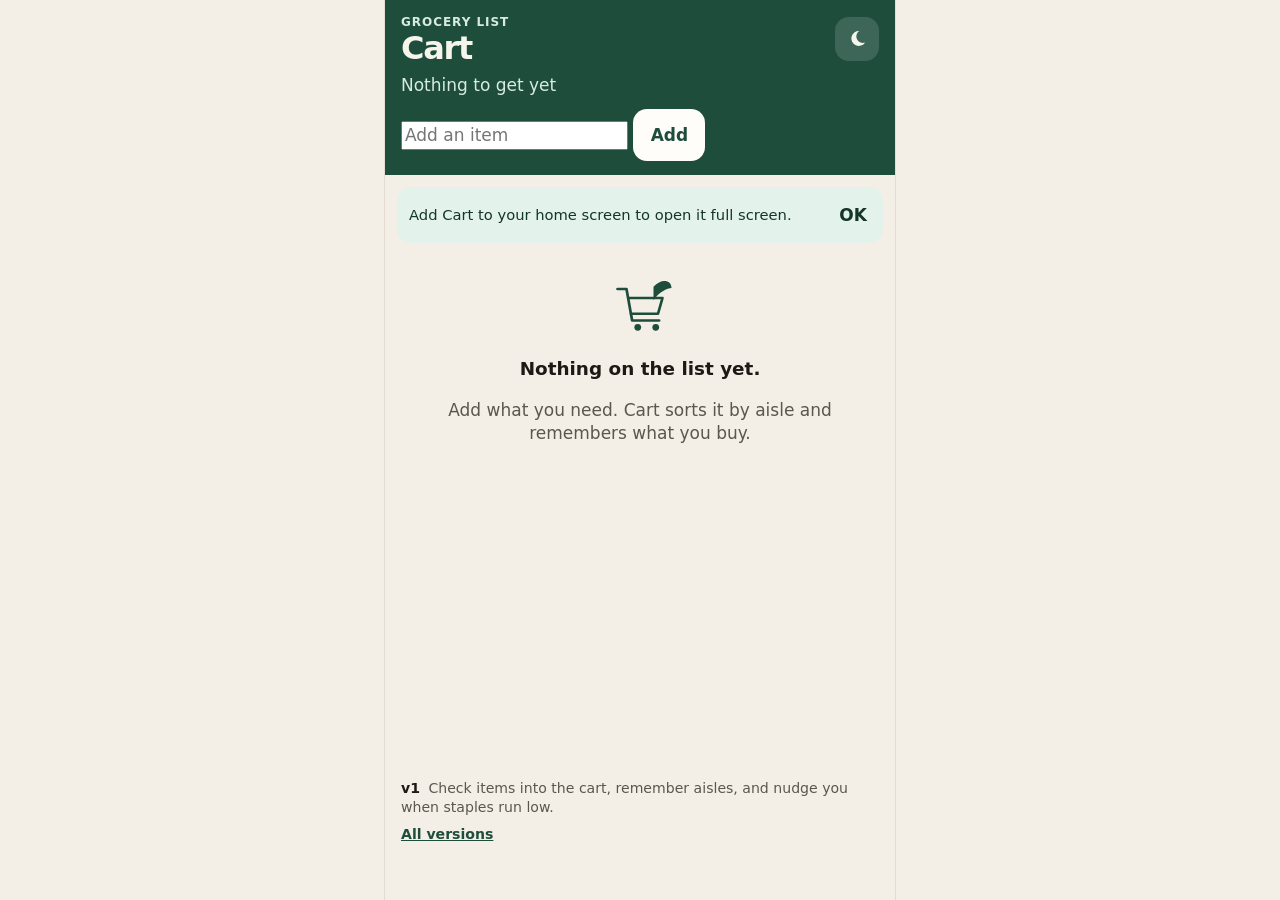
==== index.html @ 6326c519 "Add Cart v1, an offline grocery list for a phone. The list groups items by aisle, remembers aisle co" ====
<!DOCTYPE html>
<html lang="en">
<head>
  <meta charset="utf-8">
  <meta name="viewport" content="width=device-width, initial-scale=1">
  <title>Cart</title>
  <meta name="description" content="A grocery list that remembers aisles and what you buy often.">
  <!-- Latest version. When you publish v2, change every v1/ below to v2/. -->
  <meta http-equiv="refresh" content="0; url=v1/">
  <link rel="canonical" href="v1/">
  <link rel="icon" href="v1/icons/icon.svg" type="image/svg+xml">
  <script>location.replace("v1/");</script>
  <style>
    body { font-family: ui-sans-serif, system-ui, sans-serif; margin: 2rem; background: #f3efe6; color: #1d1a16; }
    a { color: #1e4d3c; font-weight: 700; }
  </style>
</head>
<body>
  <p><a href="v1/">Open Cart</a></p>
</body>
</html>
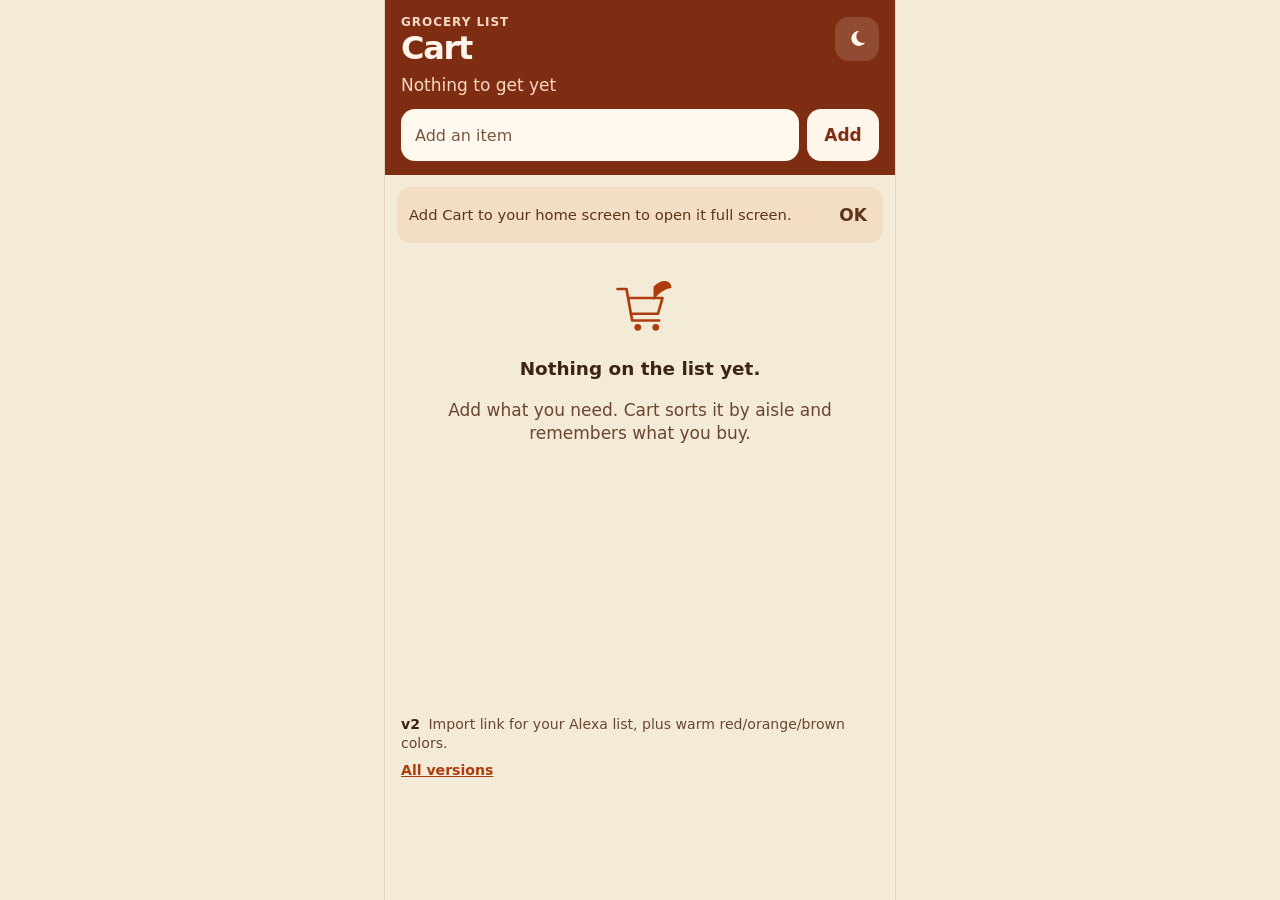
==== commit 89e5aa20: "v2: import items from a hash link and use warm autumn colors Copy v1 into v2, keep the cart.v1 list," ====
--- a/index.html
+++ b/index.html
@@ -5,17 +5,17 @@
   <meta name="viewport" content="width=device-width, initial-scale=1">
   <title>Cart</title>
   <meta name="description" content="A grocery list that remembers aisles and what you buy often.">
-  <!-- Latest version. When you publish v2, change every v1/ below to v2/. -->
-  <meta http-equiv="refresh" content="0; url=v1/">
-  <link rel="canonical" href="v1/">
-  <link rel="icon" href="v1/icons/icon.svg" type="image/svg+xml">
-  <script>location.replace("v1/");</script>
+  <!-- Latest version. When you publish v3, change every v2/ below to v3/. Keep the hash. -->
+  <link rel="canonical" href="v2/">
+  <link rel="icon" href="v2/icons/icon.svg" type="image/svg+xml">
+  <script>location.replace("v2/" + location.hash);</script>
+  <noscript><meta http-equiv="refresh" content="0; url=v2/"></noscript>
   <style>
     body { font-family: ui-sans-serif, system-ui, sans-serif; margin: 2rem; background: #f3efe6; color: #1d1a16; }
     a { color: #1e4d3c; font-weight: 700; }
   </style>
 </head>
 <body>
-  <p><a href="v1/">Open Cart</a></p>
+  <p><a href="v2/">Open Cart</a></p>
 </body>
 </html>
